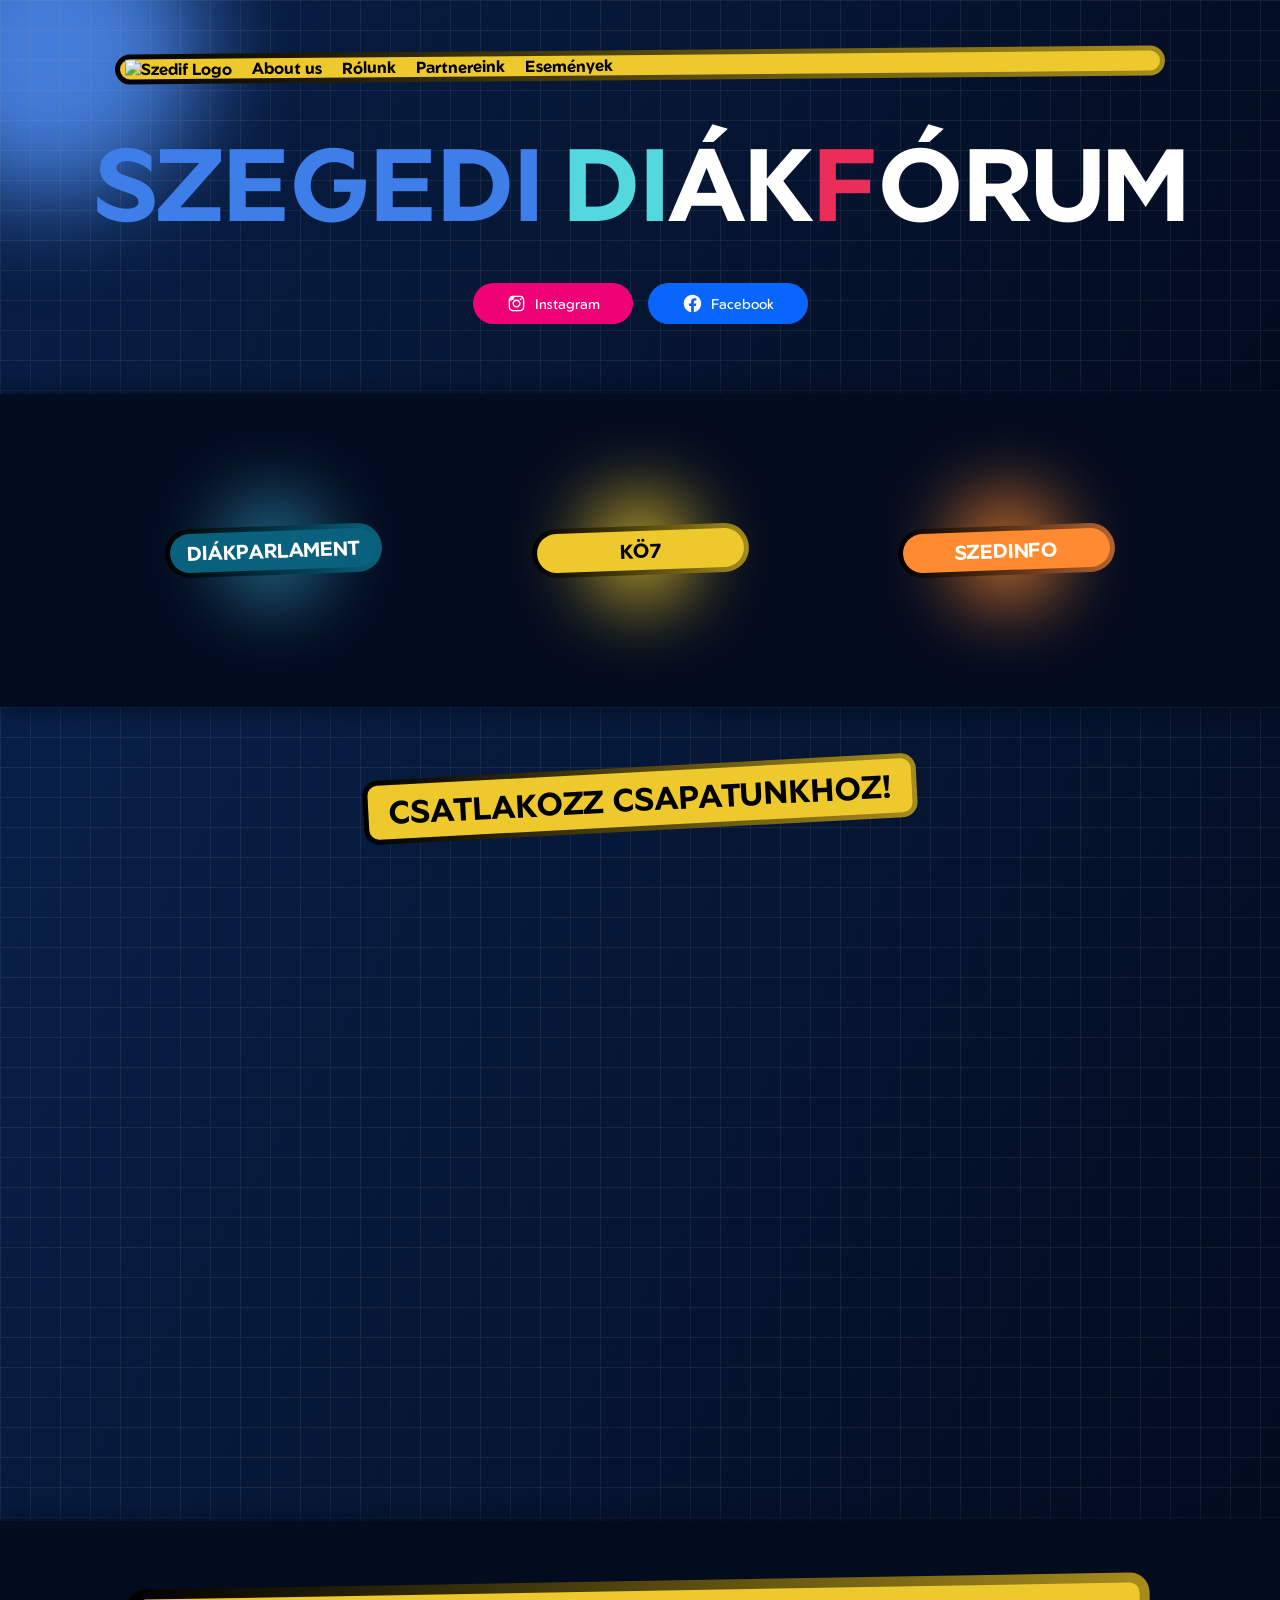
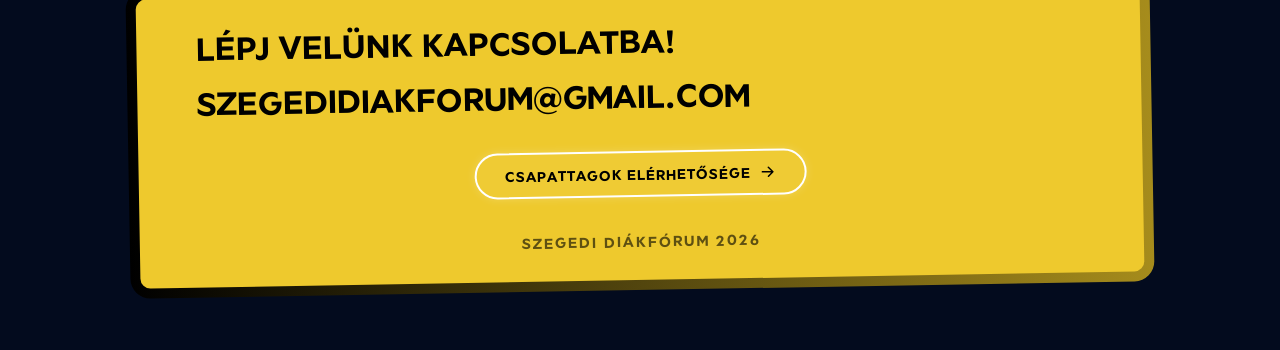
==== index.html @ dcdf9dcb "Add files via upload" ====
<!DOCTYPE html>
<html lang="hu">
<head>
    <meta charset="UTF-8">
    <meta name="viewport" content="width=device-width, initial-scale=1.0">
    <link rel="preconnect" href="https://fonts.googleapis.com">
    <link rel="preconnect" href="https://fonts.gstatic.com" crossorigin>
    <link href="https://fonts.googleapis.com/css2?family=Geom:ital,wght@0,300..900;1,300..900&display=swap" rel="stylesheet">
    <link rel="stylesheet" href="style.css">
    <title>Főoldal</title>
</head>
<body>
    <header>
        <div class="blur def-blur"></div>
        <div class="grid"></div>
        <nav class="defNav">
            <a id="imga" href="https://szedif.hu"><img src="https://szedif.hu/wp-content/uploads/2025/03/szedif_logo_500x500-150x150.png" width="50px" alt="Szedif Logo">
            <a href="https://szedif.hu/about-us">About us</a>
            <a href="https://szedif.hu/rolunk">Rólunk</a>
            <a href="https://szedif.hu/partnereink">Partnereink</a>
            <a href="https://szedif.hu/esemenyek">Események</a>
        </nav>
        
        <div class="title-container">
            <h1><strong><span style="color: #3e7ee8">SZEGEDI</span><span class="space-block"></span><span style="color: #53d8dd">DI</span>ÁK<span style="color: #ec2d59">F</span>ÓRUM</strong></h1>
        </div>

        <div class="contact">
            <a id="ig" target="_blank" href="https://instagram.com/szedif"><svg width="24" height="24" viewBox="0 0 24 24" version="1.1" xmlns="http://www.w3.org/2000/svg" aria-hidden="true"><path d="M12,4.622c2.403,0,2.688,0.009,3.637,0.052c0.877,0.04,1.354,0.187,1.671,0.31c0.42,0.163,0.72,0.358,1.035,0.673 c0.315,0.315,0.51,0.615,0.673,1.035c0.123,0.317,0.27,0.794,0.31,1.671c0.043,0.949,0.052,1.234,0.052,3.637 s-0.009,2.688-0.052,3.637c-0.04,0.877-0.187,1.354-0.31,1.671c-0.163,0.42-0.358,0.72-0.673,1.035 c-0.315,0.315-0.615,0.51-1.035,0.673c-0.317,0.123-0.794,0.27-1.671,0.31c-0.949,0.043-1.233,0.052-3.637,0.052 s-2.688-0.009-3.637-0.052c-0.877-0.04-1.354-0.187-1.671-0.31c-0.42-0.163-0.72-0.358-1.035-0.673 c-0.315-0.315-0.51-0.615-0.673-1.035c-0.123-0.317-0.27-0.794-0.31-1.671C4.631,14.688,4.622,14.403,4.622,12 s0.009-2.688,0.052-3.637c0.04-0.877,0.187-1.354,0.31,1.671c0.163-0.42,0.358-0.72,0.673-1.035 c0.315-0.315,0.615-0.51,1.035-0.673c0.317-0.123,0.794-0.27,1.671-0.31C9.312,4.631,9.597,4.622,12,4.622 M12,3 C9.556,3,9.249,3.01,8.289,3.054C7.331,3.098,6.677,3.25,6.105,3.472C5.513,3.702,5.011,4.01,4.511,4.511 c-0.5,0.5-0.808,1.002-1.038,1.594C3.25,6.677,3.098,7.331,3.054,8.289C3.01,9.249,3,9.556,3,12c0,2.444,0.01,2.751,0.054,3.711 c0.044,0.958,0.196,1.612,0.418,2.185c0.23,0.592,0.538,1.094,1.038,1.594c0.5,0.5,1.002,0.808,1.594,1.038 c0.572,0.222,1.227,0.375,2.185,0.418C9.249,20.99,9.556,21,12,21s2.751-0.01,3.711-0.054c0.958-0.044,1.612-0.196,2.185-0.418 c0.592-0.23,1.094-0.538,1.594-1.038c0.5-0.5,0.808-1.002,1.038-1.594c0.222-0.572,0.375-1.227,0.418-2.185 C20.99,14.751,21,14.444,21,12s-0.01-2.751-0.054-3.711c-0.044-0.958-0.196-1.612-0.418-2.185c-0.23-0.592-0.538-1.094-1.038-1.594 c-0.5-0.5-1.002-0.808-1.594-1.038c-0.572-0.222-1.227-0.375-2.185-0.418C14.751,3.01,14.444,3,12,3L12,3z M12,7.378 c-2.552,0-4.622,2.069-4.622,4.622S9.448,16.622,12,16.622s4.622-2.069,4.622-4.622S14.552,7.378,12,7.378z M12,15 c-1.657,0-3-1.343-3-3s1.343-3,3-3s3,1.343,3,3S13.657,15,12,15z M16.804,6.116c-0.596,0-1.08,0.484-1.08,1.08 s0.484,1.08,1.08,1.08c0.596,0,1.08-0.484,1.08-1.08S17.401,6.116,16.804,6.116z"></path></svg><span>Instagram</span></a>
            <a id="fb" target="_blank" href="https://facebook.com/szedif"><svg width="24px" height="24px" viewBox="0 0 24 24" version="1.1" xmlns="http://www.w3.org/2000/svg" aria-hidden="true"><path d="M12 2C6.5 2 2 6.5 2 12c0 5 3.7 9.1 8.4 9.9v-7H7.9V12h2.5V9.8c0-2.5 1.5-3.9 3.8-3.9 1.1 0 2.2.2 2.2.2v2.5h-1.3c-1.2 0-1.6.8-1.6 1.6V12h2.8l-.4 2.9h-2.3v7C18.3 21.1 22 17 22 12c0-5.5-4.5-10-10-10z"></path></svg><span>Facebook</span></a>
        </div>
        <div class="space"></div>
    </header>

    <section class="quickNav">
        <div class="container">
            <div class="cards index-quickNav-cards">
                <div class="card index-card" onclick="window.location.href = 'https://szedif.hu/szvd'">
                    <div class="blurBlue"></div>            
                    <div class="bubble szvd">Diákparlament</div>    
                </div>
                <div class="card index-card" onclick="window.location.href = 'https://szedif.hu/partnereink'">
                    <div class="blurDef"></div>            
                    <div class="bubble ko7">Kö7</div>    
                </div>
                <div class="card index-card" onclick="window.location.href = 'https://szedif.hu/szedinfo'">
                    <div class="blurOrange"></div>            
                    <div class="bubble szedinfo">SZEDInfo</div>    
                </div>
            </div>
        </div>
    </section>

    <section class="join">
        <div class="grid"></div>
        <h1 id="joinH1">Csatlakozz csapatunkhoz!</h1>
        <iframe 
            src="https://docs.google.com/forms/d/e/1FAIpQLSetyuHGLuYBkC1ocMUNCKb6zVHX4EMq6JOYGM8938P-tlHZNA/viewform?embedded=true" 
            width="100%" 
            height="600" 
            frameborder="0" 
            marginheight="0" 
            marginwidth="0">
            Betöltés…
        </iframe> </section>
    </section>

    <footer>
        <div class="aboutus footer" style=" padding: 40px 20px; box-sizing: border-box; margin: 0 auto;">
            
            <div class="fEmail" style="display: flex; justify-content: space-between; align-items: center; flex-wrap: wrap; gap: 15px;">
                <h3 style="margin: 0; text-transform: uppercase; font-size: clamp(.4rem, 4vw, 2rem) !important;">LÉPJ VELÜNK KAPCSOLATBA!</h3> 
                <h3 style="margin: 0; font-size: clamp(.4rem, 4vw, 2rem) !important;"><a href="mailto:szegedidiakforum@gmail.com" style="color: #000; text-decoration: none;">szegedidiakforum@gmail.com</a></h3>
            </div>
            
            <div style="display: flex; justify-content: center; margin: 35px 0;">
                <a href="https://szedif.hu/rolunk#elerhetoseg" class="team-btn">
                    <span>Csapattagok elérhetősége</span>
                    <svg width="18" height="18" viewBox="0 0 24 24" fill="none" xmlns="http://www.w3.org/2000/svg" style="margin-left: 8px; transition: transform 0.3s ease;"><path d="M5 12H19M19 12L13 6M19 12L13 18" stroke="currentColor" stroke-width="2" stroke-linecap="round" stroke-linejoin="round"/></svg>
                </a>
            </div>
            
            <p style="margin: 0; font-weight: bold; opacity: 0.6; text-align: center; text-transform: uppercase; letter-spacing: 2px; font-size: 0.9rem;">SZEGEDI DIÁKFÓRUM 2026</p>
        </div>
    </footer>
</body>
</html>
---- style.css ----
@import url('https://fonts.googleapis.com/css2?family=Geom:ital,wght@0,300..900;1,300..900&display=swap');
 
 
:root 
{
    --bg-color: #030b1e;
    --secondary-color: #082049;
    --dark-secondary-color: #051635;
    --black: #000;
    --white: #fff;

    --yellow:  #eec92d;
    --dark-yellow: #a68c1c;
    --green: #8edc6c;
    --dark-green: #54853f;
    --red: #ef4444;
    --dark-red: #b63333;
    --blue: #1f48ff;
    --dark-blue: #122eab;
    --cian: #53d7db;
    --dark-cian: #23adb2;
    --turkiz: #0583ab;
    --dark-turkiz: #09617d;
    --orange: #ff8a30;
    --dark-orange: #b26230;
    --purple: #8c52ff;
    --dark-purple: #632ecd;


    --container-width: 1100px;

    --border-radius: 25px;
}


.wp-site-blocks {
    padding-top: 0 !important;
}

body {
    padding: 0; 
    margin: 0; 
    background-color: var(--bg-color);
    font-family: "Geom", sans-serif !important;
    overflow-x: hidden; /* Megakadályozza az oldalirányú scrollt mobilon */
}


/* NAV */

    nav {
        z-index: 1000;
        position: relative;
        width: 90%; /* Mobilon picit szélesebb, hogy jobban elférjen */
        max-width: var(--container-width);
        border-radius: var(--border-radius);
        margin: auto;
        
        transform: rotate(-.5deg);
        display: flex;
        align-items: center;
        justify-content: center;
        flex-wrap: wrap; /* Ha nem fér el, törjön több sorba */
        padding: 10px;
        gap: 15px;
    }

    nav::before {
        content: '';
        position: absolute;
        left: 5px; right: 5px; top: 5px; bottom: 5px;
        z-index: -2;
        border-radius: 20px;
    }

    nav a {
        color: var(--black);
        text-decoration: none;
        padding: 5px 10px;
        font-weight: bold;
        font-size: 14px;
    }

    #imga{padding: 0;}

    nav img {margin: 0 10px;}

    .defNav{background: linear-gradient(to right, var(--black), var(--dark-yellow));}
    .defNav::before{background-color: var(--yellow);}
    .defNav a{color: var(--black);}

    .dark-cian-nav{background: linear-gradient(to right, var(--black), var(--dark-turkiz));}
    .dark-cian-nav::before{background-color: var(--turkiz);}
    .dark-cian-nav a{color: var(--white);}

    .orange-nav{background: linear-gradient(to right, var(--black), var(--dark-orange));}
    .orange-nav::before{background-color: var(--orange);}
    .orange-nav a{color: var(--white);}
/* NAV END */


/* HEADER */

    header {
        margin: 0;
        background: linear-gradient(120deg, var(--secondary-color), var(--bg-color));
        position: relative;
        padding-top: 30px;
    }

    .no-bg-header{background: var(--bg-color) !important;}


    /* Responzív Főcím */

    .title
    {
        display: flex;
        flex-direction: column;
        justify-content: center;
        align-items: center;
        position: relative;
        z-index: 10;
    }

    .title h3
    {
        margin-top: 0;
        margin-bottom: 30px;
        color: #fff;
        font-size: 20px;
        font-weight: 800;
    }

    .title-container {
        display: flex; 
        justify-content: center; 
        align-items: center; 
        width: 100%;
        padding: 40px 20px;
        box-sizing: border-box;
    }

    header h1 {
        z-index: 1;
        margin: 0; 
        color: #fff; 
        font-size: clamp(2rem, 8vw, 20rem); /* Dinamikus méretezés határokkal */
        text-align: center;
        line-height: 1.2;
    }

    header h1 span.space-block {
        display: inline-block;
        width: 20px;
    }

    header .contact {
        width: 100%;
        position: relative;
        z-index: 10;
        display: flex;
        justify-content: center;
        flex-wrap: wrap; /* Mobilon egymás alá/több sorba mennek */
        gap: 15px;
        margin-bottom: 20px;
        padding: 0 20px;
        box-sizing: border-box;
    }

    .contact #fb, .contact #ig {
        color: #fff;
        display: flex;
        justify-content: center;
        align-items: center;
        min-width: 120px; /* Fix szélesség helyett rugalmasabb alapméret */
        padding: 10px 20px;
        text-decoration: none;
        border-radius: 25px;
        z-index: 1;
        font-size: 14px;
    }

    #ig { background-color: #F00075; }
    #fb { background-color: #0866FF; }

    #fb svg, #ig svg {
        fill: #fff;
        padding-right: 8px;
        height: 1.5em;
        width: 1.5em;
    }

    .grid {
        top: 0;
        opacity: .1;
        z-index: 0;
        width: 100%; height: 100%;
        position: absolute;
        background-image: linear-gradient(#b4b4b4 0.6px, transparent 0.6px), linear-gradient(90deg, #b4b4b4 0.6px, transparent 0.6px), linear-gradient(#b4b4b4 0.3px, transparent 0.3px), linear-gradient(90deg, #b4b4b4 0.3px, #08204900 0.3px);
        background-size: 30px 30px, 30px 30px, 6px 6px, 6px 6px;
    }

    .blur {
        position: absolute;
        width: 300px; height: 300px;
        
        border-radius: 50%;
        top: -100px; left: -100px;
        filter: blur(50px);
        z-index: 0;
    }

    .def-blur{background-color: #447dd9;}
    .orange-blur{background-color: var(--orange);}
    .turkiz-blur{background-color: var(--turkiz);}

/* HEADER END */

/* QUICKNAV */

    .quickNav, .ourGroup {
        background-color: var(--bg-color);
        background-image: url(https://szedif.hu/wp-content/uploads/2026/06/kell-a-dizanj-loptam-1920-x-1080-keppont-masolata-1.png);
        background-size: cover;
        background-position: center;
        padding: 100px 0;
        margin: 0;
        position: relative;
        box-shadow: 0 0 20px 3px  #030b1ebb;
        z-index: 10;
    }

    .quickNav{display: flex; justify-content: center; align-items: center;}
    .turkiz-quickNav{background-image: url(https://szedif.hu/wp-content/uploads/2026/06/kell-a-dizanj-loptam-1920-x-1080-keppont-masolata-2.png); flex-direction: column;}

    .container 
    {
        width: 100%;
        max-width: var(--container-width);
        margin: 0 auto;
        padding: 0 1rem;
        box-sizing: border-box;
    }

    .cards 
    {
        position: relative;
        display: grid;
        grid-template-columns: 1fr; /* Alapból (mobilon) 1 oszlop */
        gap: 2rem;
    }

    .card 
    {
        display: flex;
        flex-direction: column;
        align-items: center;
        border-radius: 1rem;
        padding: 2rem;
        text-align: center;
        position: relative;
        cursor: default;
    }

    .index-card{justify-content: center; cursor: pointer;}

    .aboutus-card{background-color: #030b1e;}

    /* INDEX.HTML - FŐOLDAL */

        .blurOrange, .blurBlue, .blurDef 
        {
            width: 100px; height: 100px;
            border-radius: 50%;
            filter: blur(40px);
            position: absolute;
            top: 50%; left: 50%;
            transform: translate(-50%, -50%);
        }
        .blurOrange { background-color: #ff8a30; }
        .blurBlue { background-color: #2c82a5; }
        .blurDef { background-color: #eec92d; }

        .bubble 
        {
            padding: 12px 20px;
            border-radius: 25px;
            width: 80%;
            max-width: 220px;
            position: relative;
            z-index: 1;
            font-weight: bold;
            color: #fff;
            text-transform: uppercase;
            font-size: 20px;
            transform: rotate(-2deg);
            transition: transform 0.3s ease;
            box-sizing: border-box;
        }

        .bubble.szedinfo 
        {
            background: linear-gradient(to right, #000, #b26230);
        }

        .szedinfo::before 
        {
            content: '';
            position: absolute;
            background-color: #ff8a30;
            left: 5px; right: 5px; top: 5px; bottom: 5px;
            z-index: -1;
            border-radius: 20px;
        }

        .bubble.ko7 
        {
            background: linear-gradient(to right, #000, #a68c1c);
            color: #000;
        }

        .ko7::before 
        {
            content: '';
            position: absolute;
            background-color: #eec92d;
            left: 5px; right: 5px; top: 5px; bottom: 5px;
            z-index: -1;
            border-radius: 20px;
        }

        .bubble.szvd 
        {
            background: linear-gradient(to right, #000, #09617d);
        }

        .szvd::before 
        {
            content: '';
            position: absolute;
            background-color: #09617d;
            left: 5px; right: 5px; top: 5px; bottom: 5px;
            z-index: -1;
            border-radius: 20px;
        }

        .bubble:hover 
        {
            transform: scale(1.1) rotate(-2deg);
        }
    
    /* INDEX END */

    /* RÓLUNK */
        .aboutus
        {
            margin: 0 auto;
            color: #000;
            text-transform: uppercase;
            background: linear-gradient(to right, #000, #a68c1c);
            width: fit-content;
            padding: 12px 25px;
            border-radius: 20px;
            transform: rotate(-1deg);
            position: relative;
            z-index: 10;
            font-size: clamp(1.5rem, 4vw, 2rem);
            text-align: center;
            width: 80%;
            text-align: justify;
        }

        

        .aboutus::before {
            content: '';
            position: absolute;
            background-color: #eec92d;
            left: 10px; right: 10px; top: 10px; bottom: 10px;
            z-index: -2;
            border-radius: 10px;
        }

        .aboutus-card p {color: #fff; text-align: justify}

        .aboutus-card h1 
        {
            margin: 0 auto;
            color: #000;
            text-transform: uppercase;
            width: fit-content;
            padding: 12px 25px;
            border-radius: 30px;
            transform: rotate(-3deg);
            position: relative;
            z-index: 10;
            font-size: clamp(1.5rem, 4vw, 2rem);
            text-align: center;
        }


        .aboutus-card h1::before 
        {
            content: '';
            position: absolute;
            left: 5px; right: 5px; top: 5px; bottom: 5px;
            z-index: -2;
            border-radius: 25px;
        }
    /* END RÓLUNK */

    /* SZVD */

        .turkiz-quickNav-h1 
        {
            margin: 0 auto;
            color: #fff;
            text-transform: uppercase;
            background: linear-gradient(to right, var(--black), var(--dark-turkiz));
            width: fit-content;
            padding: 12px 25px;
            border-radius: 15px;
            transform: rotate(-3deg);
            position: relative;
            z-index: 10;
            font-size: clamp(1.5rem, 4vw, 2rem);
            text-align: center;
            margin-bottom: 40px;
        }

        .turkiz-quickNav-h1::before {
            content: '';
            position: absolute;
            background-color: var(--turkiz);
            left: 5px; right: 5px; top: 5px; bottom: 5px;
            z-index: -2;
            border-radius: 10px;
        }


    /* END SZVD */

    

/* QUICKNAV END */

/* JOIN */

    .join 
    {
        background: linear-gradient(120deg, var(--secondary-color), var(--bg-color));
        position: relative;
        padding: 60px 0;
    }

    .join iframe 
    {
        position: relative;
        z-index: 10;
        display: block;
        max-width: 740px;
        margin: 30px auto 0 auto;
        width: 95%;
    }

    #joinH1
    {
        margin: 0 auto;
        color: #000;
        text-transform: uppercase;
        background: linear-gradient(to right, #000, var(--dark-yellow));
        width: fit-content;
        padding: 12px 25px;
        border-radius: 15px;
        transform: rotate(-3deg);
        position: relative;
        z-index: 10;
        font-size: clamp(1.5rem, 4vw, 2rem);
        text-align: center;
    }

    #joinH1::before
    {
        content: '';
        position: absolute;
        background-color: var(--yellow);
        left: 5px; right: 5px; top: 5px; bottom: 5px;
        z-index: -2;
        border-radius: 10px;
    }

    /* RÓLUNK */

        .clickable {cursor: pointer;}

        .def h1{background: linear-gradient(to right, var(--black), var(--dark-yellow));}
        .def h1::before{background-color: var(--yellow);}

        .green h1{background: linear-gradient(to right, var(--black), var(--dark-green));}
        .green h1::before{background-color: var(--green);}

        .red h1{background: linear-gradient(to right, var(--black), var(--dark-red));color: #fff;}
        .red h1::before{background-color: var(--red); }

        .blue h1{background: linear-gradient(to right, var(--black), var(--dark-blue));color: #fff;}
        .blue h1::before{background-color: var(--blue)}

        .cian h1{background: linear-gradient(to right, var(--black), var(--dark-cian));color: #fff;}
        .cian h1::before{background-color: var(--cian);}

        .darkcian h1{background: linear-gradient(to right, var(--black), var(--dark-turkiz));color: #fff;}
        .darkcian h1::before{background-color: var(--turkiz);}

        .orange h1{background: linear-gradient(to right, var(--black), var(--dark-orange));color: #fff;}
        .orange h1::before{background-color: var(--orange)}

        .purple h1{background: linear-gradient(to right, var(--black), var(--dark-purple));color: #fff;}
        .purple h1::before{background-color: var(--purple);}


        .card img{width: 100%; height: auto;border-radius: 15px;}

        .member{background: #082049;padding: 0;}

        .member .parag{padding: 20px;}
        .member .parag p{color: #fff;}

        .my-20{margin-top: 20px; margin-bottom: 20px;}

        #mail, #mail a{color: #eec92d;text-decoration: none;padding: 0; margin: 0;}

    /* END RÓLUNK */

    /* PARTNEREINK */
        .partner-cards .card{background-color: var(--bg-color);}

        .partner-cards .card img
        {
            width: 100%; height: auto;
            border-radius: 15px;
        }

        .partner-cards .card h1 {
            margin: 0 auto;
            color: #000;
            text-transform: uppercase;
            
            width: fit-content;
            padding: 12px 25px;
            border-radius: 30px;
            transform: rotate(-3deg);
            position: relative;
            z-index: 10;
            font-size: clamp(1.5rem, 4vw, 2rem);
            text-align: center;
        }


        .partner-cards .card h1::before {
            content: '';
            position: absolute;
            
            left: 5px; right: 5px; top: 5px; bottom: 5px;
            z-index: -2;
            border-radius: 25px;
        }

    /* END PARTNEREINK*/

/* JOIN END */

/* OURGROUP */
    .ourGroup
    {
        background: #030b1e;
    }

    .ourGroup .desc
    {
        background-color: #082049;
        color: #fff;
        padding: 10px;
        max-width: 1100px;
        margin: auto;
        border-radius: 25px;
    }

    .ourGroup h1 
    {
        margin: 0 auto;
        color: #000;
        text-transform: uppercase;
        background: linear-gradient(to right, #000, var(--dark-yellow));
        width: fit-content;
        padding: 12px 25px;
        border-radius: 15px;
        transform: rotate(-3deg);
        position: relative;
        z-index: 10;
        font-size: clamp(1.5rem, 4vw, 2rem);
        text-align: center;
    }

    .ourGroup h1::before 
    {
        content: '';
        position: absolute;
        background-color: var(--yellow);
        left: 5px; right: 5px; top: 5px; bottom: 5px;
        z-index: -2;
        border-radius: 10px;
    }

/* END OURGROUP*/

.space {
    width: 20px; height: 30px;
}

footer
{
    
    background-image: url(https://szedif.hu/wp-content/uploads/2026/06/kell-a-dizanj-loptam-1920-x-1080-keppont-masolata-1.png);
    background-size: cover;
    background-position: bottom;
    margin: 0;
    position: relative;
    padding: 60px 0;
    box-shadow: 0 0 20px 3px  #030b1ebb;
}

.def-footer
{
    background: var(--bg-color);
}


.footer-box
{
    margin: 0 auto;
    color: #000;
    text-transform: uppercase;
    background: linear-gradient(to right, #000, #a68c1c);
    width: fit-content;
    padding: 12px 25px;
    border-radius: 20px;
    transform: rotate(-1deg);
    position: relative;
    z-index: 10;
    font-size: clamp(1.5rem, 4vw, 2rem);
    text-align: center;
    width: 80%;
    text-align: justify;
}



.footer-box::before {
    content: '';
    position: absolute;
    background-color: #eec92d;
    left: 10px; right: 10px; top: 10px; bottom: 10px;
    z-index: -2;
    border-radius: 10px;
}

.white-footer
{
    margin: 0 auto;
    color: var(--white);
    text-transform: uppercase;
    background: linear-gradient(to right, var(--black), var(--dark-secondary-color));
    width: fit-content;
    padding: 12px 25px;
    border-radius: 20px;
    transform: rotate(-1deg);
    position: relative;
    z-index: 10;
    font-size: clamp(1.5rem, 4vw, 2rem);
    text-align: center;
    width: 80%;
    text-align: justify;
}



.white-footer::before {
    content: '';
    position: absolute;
    background-color: var(--secondary-color);
    left: 10px; right: 10px; top: 10px; bottom: 10px;
    z-index: -2;
    border-radius: 10px;
}

.white-footer a{color: var(--white);}

.turkiz-footer{background-image: url(https://szedif.hu/wp-content/uploads/2026/06/kell-a-dizanj-loptam-1920-x-1080-keppont-masolata-2.png);}
.turkiz-box-footer{background: linear-gradient(to right, var(--black), var(--dark-turkiz)); color: #fff;}
.turkiz-box-footer a{color: #fff;}
.turkiz-box-footer::before{background-color: var(--turkiz); }

.team-btn {
    display: inline-flex;
    align-items: center;
    justify-content: center;
    padding: 12px 28px;
    color: #000;
    text-decoration: none;
    font-weight: bold;
    text-transform: uppercase;
    font-size: 14px;
    letter-spacing: 1px;
    background: rgba(255, 255, 255, 0.03);
    border: 2px solid #fff; /* Kezdő neonkékes szegély */
    border-radius: 30px;
    box-shadow: 0 0 10px rgba(255, 255, 255, 0.2);
    transition: all 0.3s ease;
    position: relative;
    overflow: hidden;
}

/* Amikor rásuhansz az egérrel (Hover effekt) */
.team-btn:hover {
    background: #fff;
    color: #030b1e; /* Sötét háttérszín lesz a betű, hogy olvasható legyen */
    box-shadow: 0 0 25px rgba(241, 241, 241, 0.6);
    transform: translateY(-3px); /* Kicsit megemelkedik */
}

.white-btn
{
    border: 2px solid var(--white);
    color: var(--white);
}

.white-btn:hover
{
    background-color: var(--white);
    color: var(--black);
}

/* A nyíl animációja hoverre */
.team-btn:hover svg {
    transform: translateX(5px);
}

/* Kattintáskor (Active) */
.team-btn:active {
    transform: translateY(-1px);
    box-shadow: 0 0 15px rgba(255, 255, 255, 0.4);
}

.fEmail
{
    width: 100%;
    margin: auto;
}





/* Tabletek és nagyobb kijelzők */
@media(min-width: 1100px) {
    .index-quickNav-cards {grid-template-columns: repeat(3, 1fr);}

    .aboutus-join-cards{grid-template-columns: repeat(2, 1fr);}

    .mCards{grid-template-columns: repeat(3, 1fr) !important;}

    .partner-cards {grid-template-columns: repeat(2, 1fr);}

    .fEmail
    {
        width: 90% !important;
        margin: auto;
    }
}

@media(min-width: 768px) {
    nav {
        width: 82%;
        justify-content: flex-start;
        padding: 0;
        gap: 0;
    }

    nav a {padding-right: 10px;font-size: 16px;}

    header {padding-top: 50px;}

    .space {height: 50px;}
    
}

@media(min-width: 550px)
{
    .mCards{grid-template-columns: repeat(2, 1fr);}

    .fEmail
    {
        width: 100%;
        margin: auto;
    }
}
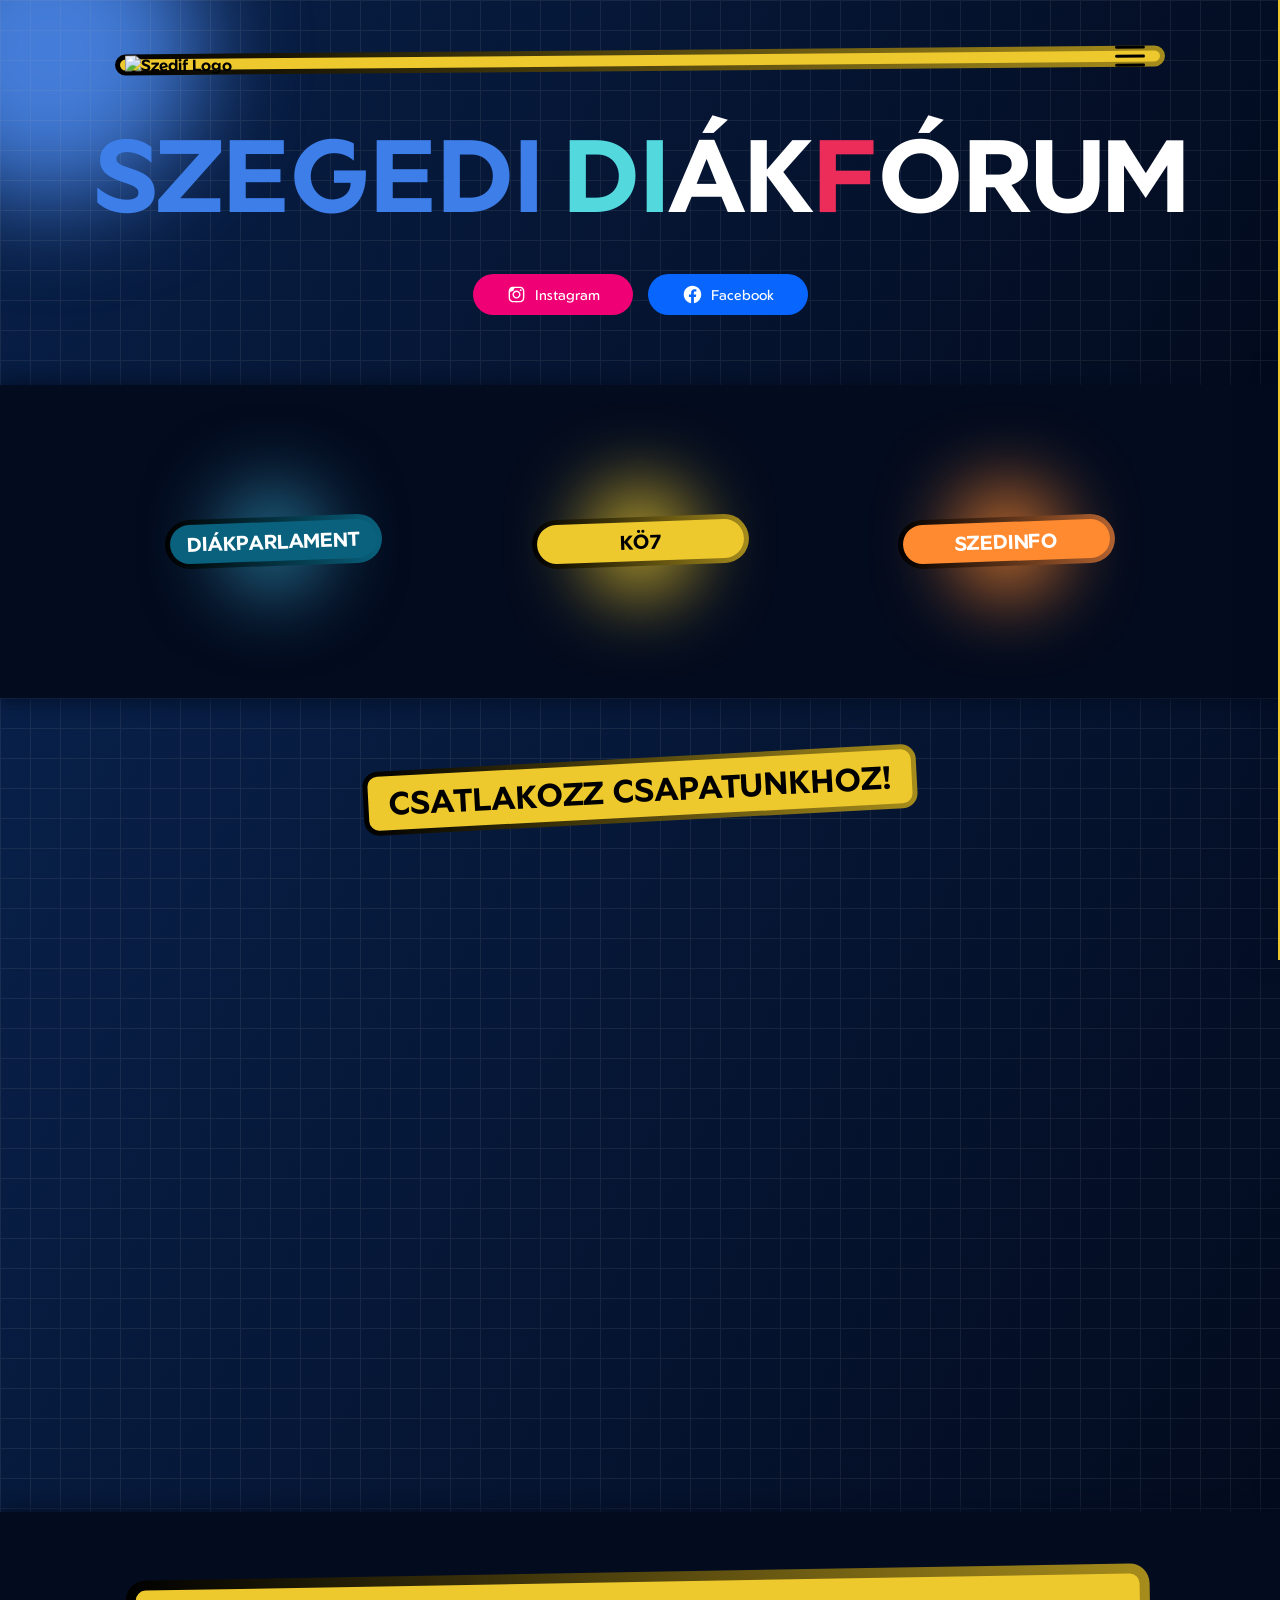
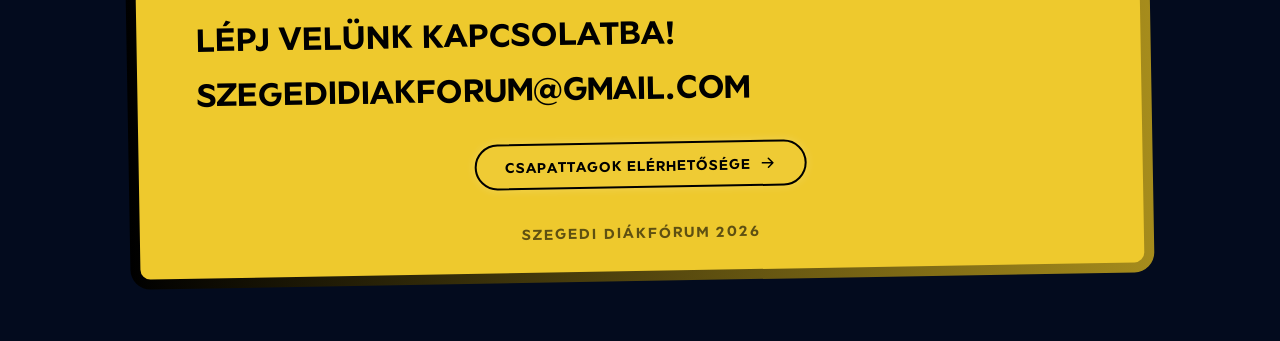
==== commit 82272ef4: "Add files via upload" ====
--- a/index.html
+++ b/index.html
@@ -6,7 +6,8 @@
     <link rel="preconnect" href="https://fonts.googleapis.com">
     <link rel="preconnect" href="https://fonts.gstatic.com" crossorigin>
     <link href="https://fonts.googleapis.com/css2?family=Geom:ital,wght@0,300..900;1,300..900&display=swap" rel="stylesheet">
-    <link rel="stylesheet" href="style.css">
+    <link rel="stylesheet" href="https://1444-aron.github.io/szedif-weboldal/style.css">
+    <script src="https://1444-aron.github.io/szedif-weboldal/script.js" defer></script>
     <title>Főoldal</title>
 </head>
 <body>
@@ -15,12 +16,28 @@
         <div class="grid"></div>
         <nav class="defNav">
             <a id="imga" href="https://szedif.hu"><img src="https://szedif.hu/wp-content/uploads/2025/03/szedif_logo_500x500-150x150.png" width="50px" alt="Szedif Logo">
-            <a href="https://szedif.hu/about-us">About us</a>
-            <a href="https://szedif.hu/rolunk">Rólunk</a>
-            <a href="https://szedif.hu/partnereink">Partnereink</a>
-            <a href="https://szedif.hu/esemenyek">Események</a>
+            <a class="nav-links" href="https://szedif.hu/about-us">About us</a>
+            <a class="nav-links" href="https://szedif.hu/rolunk">Rólunk</a>
+            <a class="nav-links" href="https://szedif.hu/partnereink">Partnereink</a>
+            <a class="nav-links" href="https://szedif.hu/esemenyek">Események</a>
+
+            <button class="hamburger" aria-label="Menü megnyitása" onclick="toggleMenu()">
+                <div class="bar"></div>
+                <div class="bar"></div>
+                <div class="bar"></div>
+            </button>
         </nav>
+
+        <div class="sidenav def-sidenav" id="mobileMenu">
+            <a href="javascript:void(0)" class="closebtn" onclick="toggleMenu()">&times;</a>
+            
+            <a href="https://szedif.hu/about-us" onclick="toggleMenu()">About us</a>
+            <a href="https://szedif.hu/rolunk" onclick="toggleMenu()">Rólunk</a>
+            <a href="https://szedif.hu/partnereink" onclick="toggleMenu()">Partnereink</a>
+            <a href="https://szedif.hu/esemenyek" onclick="toggleMenu()">Események</a>
+        </div>
         
+
         <div class="title-container">
             <h1><strong><span style="color: #3e7ee8">SZEGEDI</span><span class="space-block"></span><span style="color: #53d8dd">DI</span>ÁK<span style="color: #ec2d59">F</span>ÓRUM</strong></h1>
         </div>
